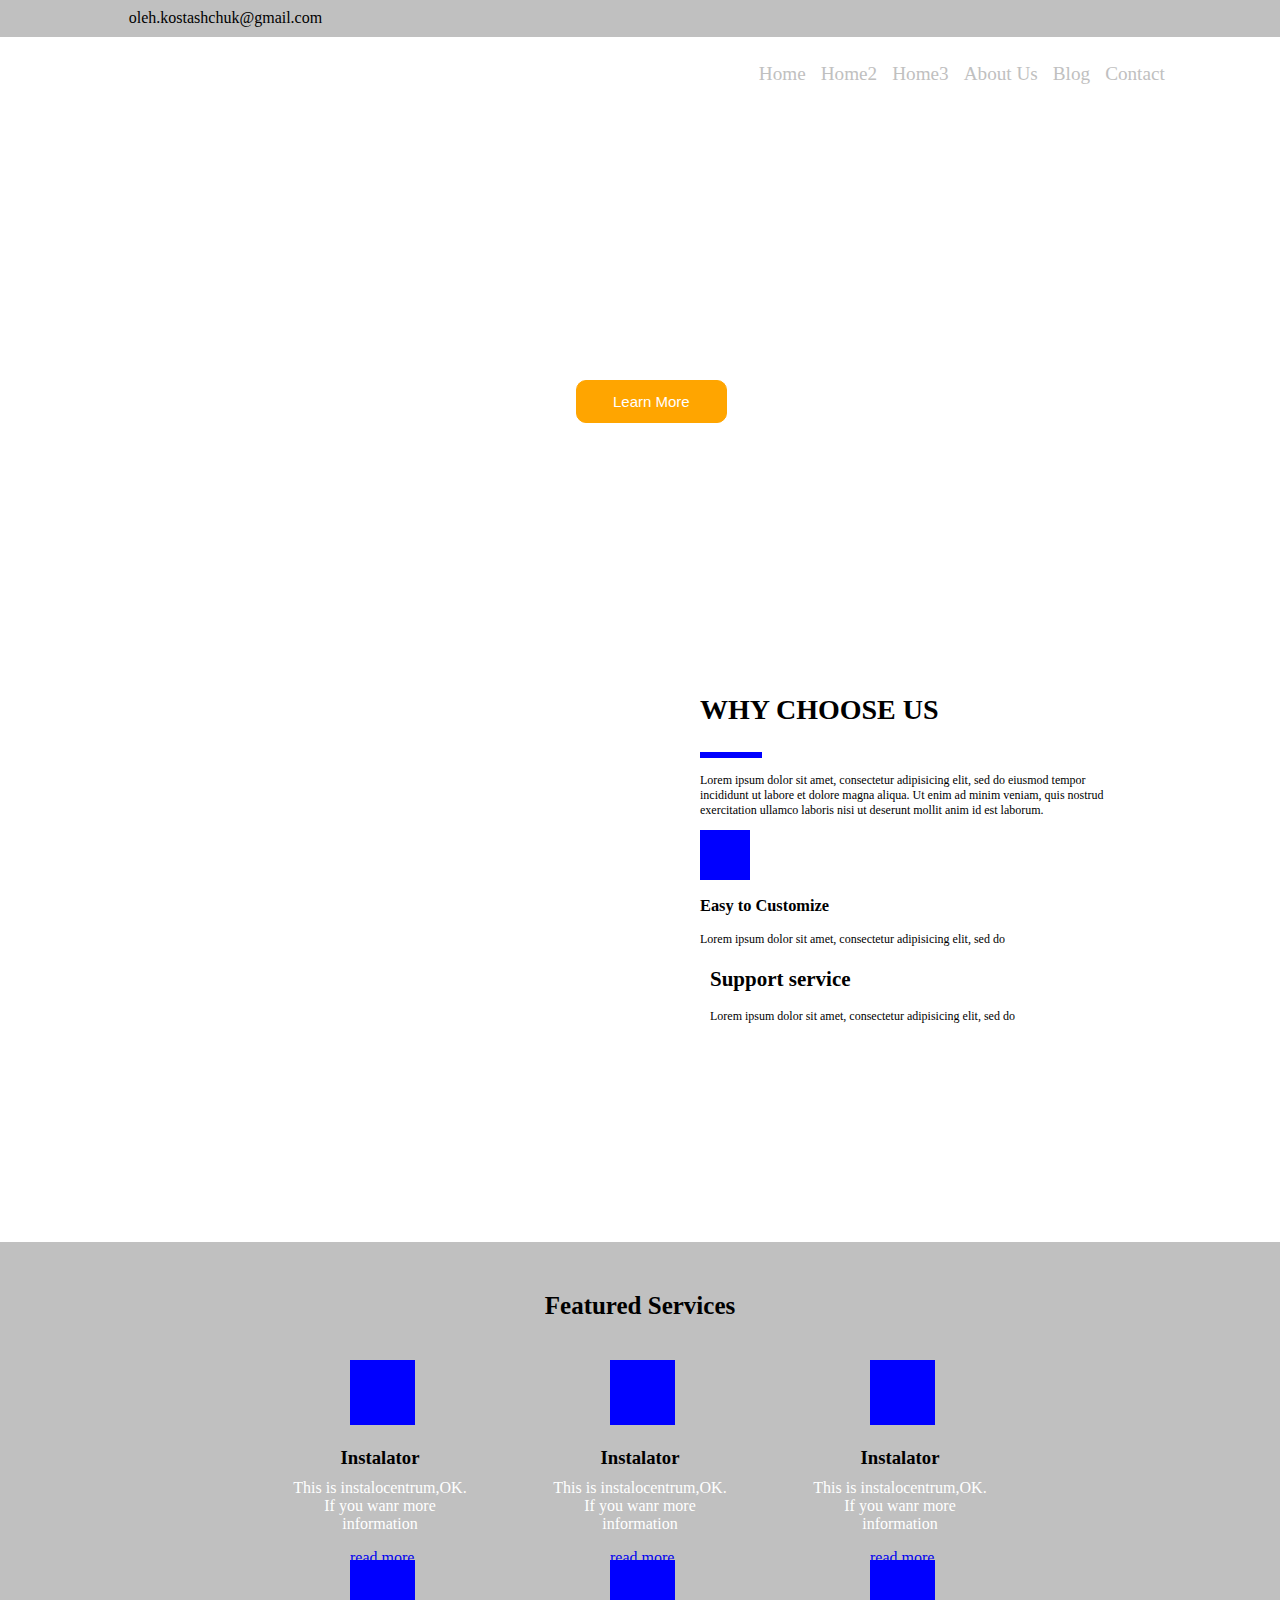
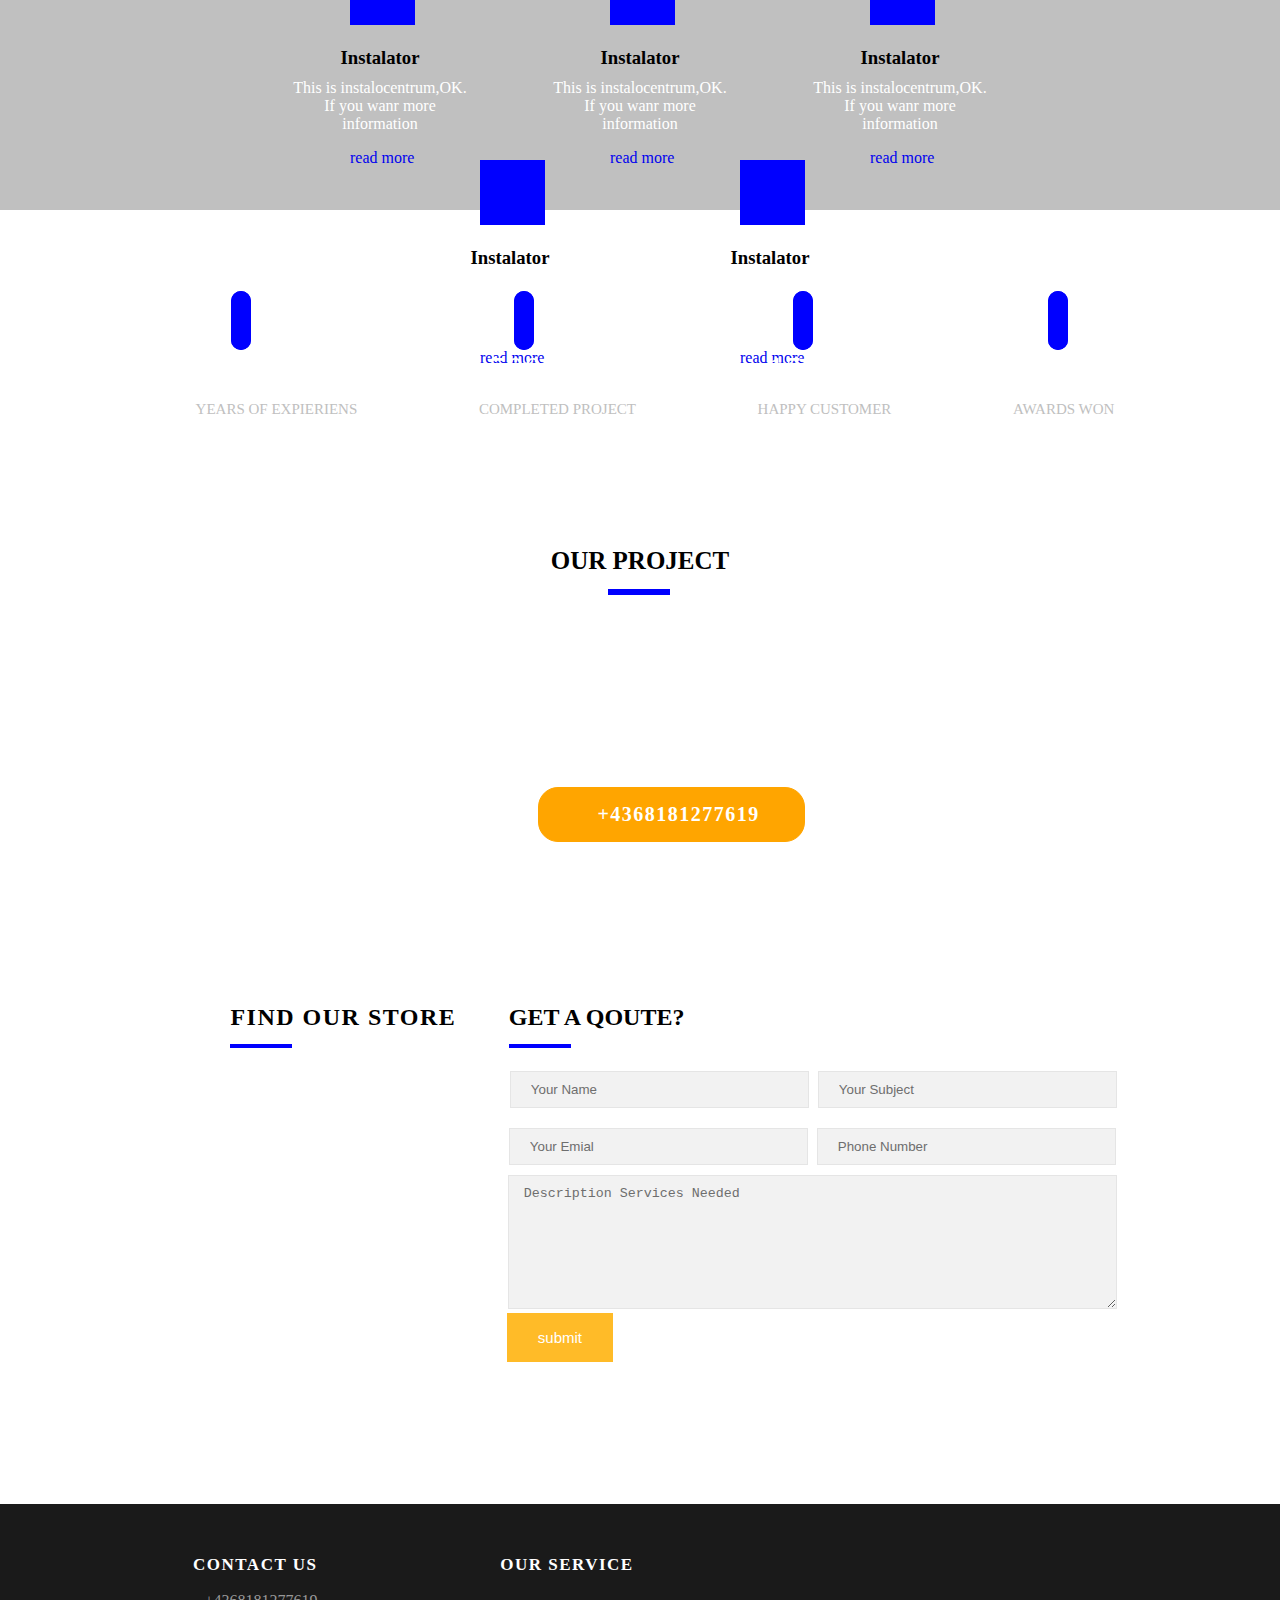
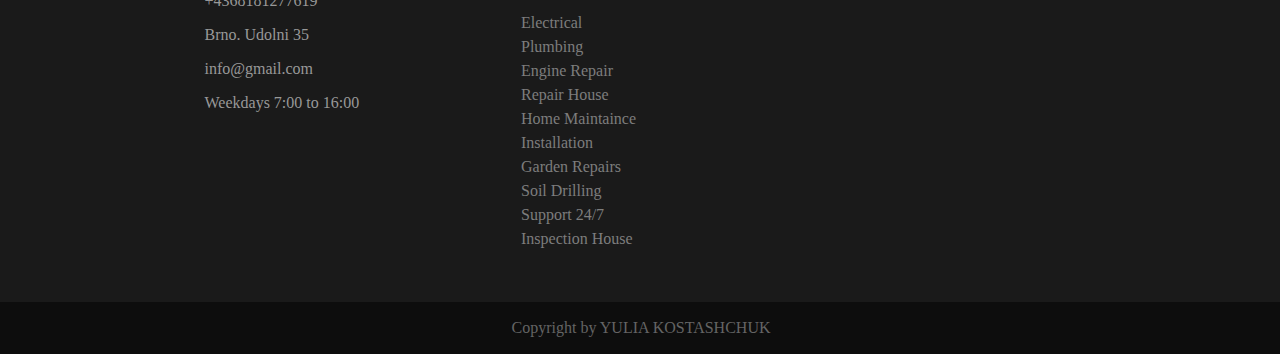
==== index.html @ aaff557b "start" ====
<!DOCTYPE html>
<html lang="en" dir="ltr">
  <head>
    <meta charset="utf-8">
    <title></title>
    <link rel="stylesheet" href="css/style.css">
  </head>
  <body>
    <nav class="menu">
        <div class="nav-top">
            <p>oleh.kostashchuk@gmail.com</p>
            <a href="#" class="fb"></a>
            <a href="#" class="insta"></a>
        </div>
        <div class="nav-down">
          <ul class="navigation">
              <li><a href="#" class="refer">Home</a>
              <li><a href="#" class="refer">Home2</a>
              <li><a href="#" class="refer">Home3</a>
              <li><a href="#" class="refer">About Us</a>
              <li><a href="#" class="refer">Blog</a>
              <li><a href="#" class="refer">Contact</a>
          </ul>
        </div>
    </nav>
    <div class="content">
        <div class="main_text">
            <h1>We Fix Everything!!!</h1>
            <pre>Lorem ipsum dolor sit amet, consectetur adipisicing elit,
sed do eiusmod tempor.
             </pre>
             <input type="button" class="learn_more" value="Learn More"/>
        </div>
    </div>
    <div class="choosing">
      <div class="content_2"></div>
      <div class="choose">
          <h1> WHY CHOOSE US</h1>
          <hr>
          <br>
          <p>Lorem ipsum dolor sit amet, consectetur adipisicing elit, sed do
            eiusmod tempor incididunt ut labore et dolore magna aliqua. Ut enim
            ad minim veniam, quis nostrud exercitation ullamco laboris nisi ut
            deserunt mollit anim id est laborum.</p>
            <div class="icons_choose">
              <div class="customize">
                <div class="icon_1"></div>
                  <h3>Easy to Customize</h3>

                <p>Lorem ipsum dolor sit amet, consectetur adipisicing elit, sed do
                </p>
              </div>
              <div class="support">

                <h2>Support service</h2>
                <p>Lorem ipsum dolor sit amet, consectetur adipisicing elit, sed do
                </p>
              </div>

            </div>

      </div>
    </div>
    <div class="featured_servis">
        <h1>Featured Services</h1>
        <div class="describe">
          <div class="insta">
            <div class="insta_photo"></div>
            <h3>Instalator</h3>
            <p>This is instalocentrum,OK. If you wanr more information</p>
            <a href="#">read more</a>
          </div>
          <div class="insta">
            <div class="valve_photo"></div>
            <h3>Instalator</h3>
            <p>This is instalocentrum,OK. If you wanr more information</p>
            <a href="#">read more</a>
          </div>
          <div class="insta">
            <div class="valve_photo"></div>
            <h3>Instalator</h3>
            <p>This is instalocentrum,OK. If you wanr more information</p>
            <a href="#">read more</a>
          </div>
          <div class="insta">
            <div class="shop_photo"></div>
            <h3>Instalator</h3>
            <p>This is instalocentrum,OK. If you wanr more information</p>
            <a href="#">read more</a>
          </div>
          <div class="insta">
            <div class="hammer_photo"></div>
            <h3>Instalator</h3>
            <p>This is instalocentrum,OK. If you wanr more information</p>
            <a href="#">read more</a>
          </div><div class="insta">
            <div class="pipe_2_photo"></div>
            <h3>Instalator</h3>
            <p>This is instalocentrum,OK. If you wanr more information</p>
            <a href="#">read more</a>
          </div>
          <div class="insta">
            <div class="pipe_photo"></div>
            <h3>Instalator</h3>
            <p>This is instalocentrum,OK. If you wanr more information</p>
            <a href="#">read more</a>
          </div>
          <div class="insta">
            <div class="wrench_photo"></div>
            <h3>Instalator</h3>
            <p>This is instalocentrum,OK. If you wanr more information</p>
            <a href="#">read more</a>
          </div>

        </div>
    </div>
    <div class="featured_servis_2">
      <p class="expieriens">12+</p>
      <p class="project">500+</p>
      <p class="customer">1500+</p>
      <p class="awards">20+</p>
    </div>
    <div class="our_project">
      <h1>OUR PROJECT</h1>
      <hr>
    </div>
    <div class="handyman">
      <p>Are you looking for a Handyman?</p>
      <a href="#">+4368181277619</a>

    </div>
    <div class="contact">
      <div class="store">
        <h2>FIND OUR STORE</h2>
        <hr>
      </div>
      <div class="qoute">
        <h2>GET A QOUTE?</h2>
        <hr>
        <form class="" action="index.html" method="post">
          <input type="text" name="name" value="Your Name">
          <input type="text" name="subject" value="Your Subject">
          <input type="text" name="email" value="Your Emial">
          <input type="text" name="number" value="Phone Number">
          <textarea name="name" rows="8" cols="72">Description Services Needed</textarea>
          <input type="button" name="button" value="submit">
        </form>
      </div>


    </div>
    <footer>
    <div class="footer">
      <div class="contact_us">
          <h3>CONTACT US</h3>
          <p class="contact_1">+4368181277619</p>
          <p class="contact_2">Brno. Udolni 35</p>
          <p class="contact_3">info@gmail.com</p>
          <p class="contact_4">Weekdays 7:00 to 16:00</p>
      </div>
      <div class="our_service">
          <h3>OUR SERVICE</h3>
          <div class="service_table">
              <ul>
                  <li><a href="#">Electrical</a></li>
                  <li><a href="#">Plumbing</a></li>
                  <li><a href="#">Engine Repair</a></li>
                  <li><a href="#">Repair House</a></li>
                  <li><a href="#">Home Maintaince</a></li>
                  <li><a href="#">Installation</a></li>
                  <li><a href="#">Garden Repairs</a></li>
                  <li><a href="#">Soil Drilling</a></li>
                  <li><a href="#">Support 24/7</a></li>
                  <li><a href="#">Inspection House</a></li>
              </ul>
          </div>
      </div>

    </div>
    <div class="copyright">
        <p>Copyright by YULIA KOSTASHCHUK</p>
    </div>
  </footer>
  </body>
</html>
---- css/style.css ----
body{
  margin:0;
  padding:0;
}
/* #шапка сайта  начало */
.nav {
    margin:0;
    padding:0;
    width:100%;
    height:10%;
}
.nav-top{
  height:35px;
  border: 1px solid silver;
  box-sizing: content-box;
  background: silver;
}
.nav-top p{
  margin-top:0;
  margin-left:10%;
  padding-top:7.5px;
}
.nav-top a{

}
.nav-down{

  min-height:60px;
  background:
   url("file:///Users/olehkostashchuk/Desktop/instalocentrum/image/Logo.png") no-repeat;
  background-position: left;
  padding-top:10px;
  margin-left:10%;
}
.nav-down ul{
  position: relative;
  padding-right: 10%;
  list-style: none;
  float:right;
}
.nav-down ul li{
  display:inline-block;
  margin-left: 15px;
}
.nav-down ul li a{
  display:block;
  text-decoration: none;
  color:silver;
  font-size:1.2em;
}
/* конец шапки */




.content{
  display: flex;
  flex-direction: column;
  align-content: center;
  width:auto;
  min-height:468px;
  background:url("file:///Users/olehkostashchuk/Desktop/instalocentrum/image/instalocentrum_1.png") 50% no-repeat;
}
.main_text h1{
  text-align: center;
  padding-top:120px;
  color:#ffffff;
  font-size:35px;
}
.main_text pre{
  text-align: center;
  color:#ffffff;
  font-size:15px;
}
.main_text .learn_more{
  margin-left: 45%;
  background-color: orange;
  border-color: orange;
  padding:12px 36px;
  color:#ffffff;
  border-radius: 10px;
}
.choosing{
  display:flex;

  margin:0;
  padding:0;
  width:auto;
  height:650px;
}

.content_2{
  justify-content: flex-start;
  width: 450px;
  height: 450px;
  background:
   url("file:///Users/olehkostashchuk/Desktop/instalocentrum/image/Boder.png")
   no-repeat;
   margin-left: 200px;
   margin-top: 75px;

}
.choose {
  justify-content: flex-end;
  margin-left: 50px;
  margin-top: 100px;
  font-size:14px;
}
.choose hr{
  background-color:blue;
  border: 1px solid blue;
  color:blue;
  width:60px;
  height:4px;
  float:left;
}
.choose p{
  width:430px;
  font-size:12px;
  word-wrap: break-word;
}
.icons_choose{
  display:flex;
  flex-flow:column wrap;
  margin:0;
  padding:0;
  width:560px;
}
.customize{
  align-content:flex-end;
  width:250px;
  height: 120px;
  word-wrap: normal;
}
.icon_1{
  width:50px;
  background-image:url("file:///Users/olehkostashchuk/Desktop/instalocentrum/image/gears2.png");
  background-color: blue;
  background-repeat: no-repeat;
  background-position: 50% 50%;
  min-height: 50px;
}
.customize h3{

}

.support{
  justify-content: flex-end;
  width:150px;
  height: 80px;
  padding-left: 10px;
}

/* .......no end i cooming soon..... */


.featured_servis{
  height:568px;
  width:auto;
  margin:0;
  padding:0;
  background-color:silver;
}
.featured_servis h1{
  font-size: 25px;
  text-align: center;
  padding-top: 50px;
}
.featured_servis .describe{
  display:flex;
  flex-wrap:wrap;
  justify-content: center;
  width:auto;
  height:450px;
  margin:40px 12%;
}
/* старт иконо и опису */
.insta{
  width: 180px;
  height:200px;
  margin:0px 40px;

}
.insta_photo{
  align-self: center;
  width:65px;
  background: blue url("file:///Users/olehkostashchuk/Desktop/instalocentrum/image/tap.png") no-repeat 50% 50%;
  min-height:65px;
  margin-left: 60px;
}
.insta h3{
  text-align: center;
  margin-bottom: -10px;
  line-height: 1.6em;
}
.insta p{
  text-align: center;
  color:white;
}
.insta a{
  text-decoration: none;
  padding-left: 60px;
}
/* кінець іконки і опису  */
.valve_photo{
  align-self:center;
  width:65px;
  background: blue url("file:///Users/olehkostashchuk/Desktop/instalocentrum/image/valve.png") no-repeat 50% 50%;
  min-height:65px;
  margin-left: 60px;
}
.valve_photo{
  align-self:center;
  width:65px;
  background: blue url("file:///Users/olehkostashchuk/Desktop/instalocentrum/image/valve.png") no-repeat 50% 50%;
  min-height:65px;
  margin-left: 60px;
}
.shop_photo{
  align-self:center;
  width:65px;
  background: blue url("file:///Users/olehkostashchuk/Desktop/instalocentrum/image/shop.png") no-repeat 50% 50%;
  min-height:65px;
  margin-left: 60px;
}
.hammer_photo{
  align-self:center;
  width:65px;
  background: blue url("file:///Users/olehkostashchuk/Desktop/instalocentrum/image/hammer.png") no-repeat 50% 50%;
  min-height:65px;
  margin-left: 60px;
}
.pipe_2_photo{
  align-self:center;
  width:65px;
  background: blue url("file:///Users/olehkostashchuk/Desktop/instalocentrum/image/pipe-2.png") no-repeat 50% 50%;
  min-height:65px;
  margin-left: 60px;
}
.pipe_photo{
  align-self:center;
  width:65px;
  background: blue url("file:///Users/olehkostashchuk/Desktop/instalocentrum/image/pipe.png") no-repeat 50% 50%;
  min-height:65px;
  margin-left: 60px;
}
.wrench_photo{
  align-self:center;
  width:65px;
  background: blue url("file:///Users/olehkostashchuk/Desktop/instalocentrum/image/wrench.png") no-repeat 50% 50%;
  min-height:65px;
  margin-left: 60px;
}
/* start  */
.featured_servis_2{
  display:flex;
  flex-flow: row;
  align-items: center;
  flex-wrap: nowrap;
  margin:0;
  padding-left:5%;
  height: 300px;
  width: auto;
  z-index: 1;
  background-image: url("file:///Users/olehkostashchuk/Desktop/instalocentrum/image/holder.png");
}
.featured_servis_2 p{
  position:relative;
  top:20px;
  margin-left: 10%;
  color:#ffffff;
  font-size:35px;
}
.expieriens::after{
  content: "YEARS OF EXPIERIENS ";
  display: block;
  position:relative;
  color:silver;
  font-size:15px;
  position:relative;
  top:10px;
  left:10px;

}
.expieriens::before{
  content:url("file:///Users/olehkostashchuk/Desktop/instalocentrum/image/crown.png");
  position: relative;
  min-height:25px;
  width:35px;
  top:-50px;
  left:45px;
  border:1px solid blue;
  background-color: blue;
  border-radius: 70px;
  border-width: 10px;


}
.project::after{
  content: "COMPLETED PROJECT";
  display: block;
  position:relative;
  color:silver;
  font-size:15px;
  position:relative;
  top:10px;
  left:10px;

}
.project::before{
  content:url("file:///Users/olehkostashchuk/Desktop/instalocentrum/image/startup.png");
  position: relative;
  min-height:25px;
  width:35px;
  top:-50px;
  left:45px;
  border:1px solid blue;
  background-color: blue;
  border-radius: 70px;
  border-width: 10px;
}
.customer::after{
    content: "HAPPY CUSTOMER";
    display: block;
    position:relative;
    color:silver;
    font-size:15px;
    position:relative;
    top:10px;
    left:10px;

  }
.customer::before{
    content:url("file:///Users/olehkostashchuk/Desktop/instalocentrum/image/lovers-heart.png");
    position: relative;
    min-height:25px;
    width:35px;
    top:-50px;
    left:45px;
    border:1px solid blue;
    background-color: blue;
    border-radius: 70px;
    border-width: 10px;


  }
.awards::after{
      content: "AWARDS WON";
      display: block;
      position:relative;
      color:silver;
      font-size:15px;
      position:relative;
      top:10px;
      left:10px;

    }
.awards::before{
      content:url("file:///Users/olehkostashchuk/Desktop/instalocentrum/image/quality.png");
      position: relative;
      min-height:25px;
      width:35px;
      top:-50px;
      left:45px;
      border:1px solid blue;
      background-color: blue;
      border-radius: 70px;
      border-width: 10px;


    }
}
/* our project start */
.our_project{
  display: flex;
  margin: 0;
  padding:0;
  height: 900px;
  width: auto;
}
.our_project h1{
  text-align: center;
  padding:20px;
  font-size:25px;
}
.our_project hr{
  background-color:blue;
  border: 1px solid blue;
  color:blue;
  width:60px;
  height:4px;
  float:left;
  position: relative;
  left:47.5%;
  top:-30px;

}

/* handyman start */
.handyman{
  display: flex;
  flex-flow: column;
  height: 300px;
  width:100%;
  margin:0px;
  padding:0;
  background: url("file:///Users/olehkostashchuk/Desktop/instalocentrum/image/instalocentrum_5_1.png") 72%;
}
.handyman p{
  display:block;
  position: relative;
  text-align: center;
  font-size: 30px;
  color:#ffffff;
  top:20%;
  font-weight: bold;
}
.handyman a{
  width:250px;
  padding:15px 0px;
  padding-left: 15px;
  background-color: orange;
  border:1px solid orange;
  border-radius: 20px;
  text-align: center;
  position: relative;
  top:20%;
  left:42%;
  letter-spacing: 1.5px;
  font-size: 20px;
  text-decoration: none;
  font-weight:bold;
  color:#ffffff;
  background:orange url("file:///Users/olehkostashchuk/Desktop/instalocentrum/image/comment.png") 7% no-repeat;
}

/* contact start */

.contact {
  display:flex;
  flex-direction: row wrap;
  height: 520px;
  margin-left:18%;
  margin-top: 4%;
}
.store{
}
.store h2{
  letter-spacing: 1.5px;
}
.store hr,
.qoute hr{
  background-color:blue;
  border: 1px solid blue;
  color:blue;
  width:60px;
  height:2px;
  float:left;
  position:relative;
  top:-15px;
}
.qoute{
  margin-left: 5%;
  width:650px;
}
.quote h2{
  letter-spacing: 1.5px;
}
/* start form */
form {
  display: block;
  height: 350px;
  margin-top:30px;
}
input[type="text"]{
  border:1px solid #E5E5E5;
  background-color:#F2F2F2;
  color:#6E6E6E;
  padding: 10px 100px 10px 20px;
  margin: 10px 5px 10px 0px;
}
input[type="text"]:first-child{
  margin-left: -61px;
}
textarea{
  border:1px solid #E5E5E5;
  background-color:#F2F2F2;
  color:#6E6E6E;
  padding-top:10px;
  padding-left:15px;
  padding-right: 1px;
  margin-left: -1px;
}
input[type="button"]{
  padding: 15px 30px;
  font-size:15px;
  background-color: #FFBB28;
  border:1px solid #FFBB28;
  color:#ffffff;
  margin-left: -2px;
}
footer{
  display:flex;
  flex-direction: column;
  margin:0;
  padding:0;
  height:450px;
}
.footer{
  display:flex;
  flex-direction: row;
  height:400px;
  width:100%;
  border:1px solid #1A1A1A;
  background-color:#1A1A1A;
}
.contact_us{
  width:30%;
}
.contact_us h3{
  color:#ffffff;
  margin-left: 50%;
  margin-top: 50px;
  font-size: 17px;
  letter-spacing: 1.5px;
}
.contact_us p{
  color:#989898;
  margin-left: 53%;
  margin-top: 10px;
}
.contact_1::before{
  content:url("file:///Users/olehkostashchuk/Desktop/instalocentrum/image/comment.png");
  position:relative;
  top:6px;
  right:5px;
}
.contact_2::before{
  content:url("file:///Users/olehkostashchuk/Desktop/instalocentrum/image/comment.png");
  position:relative;
  top:6px;
  right:5px;
}
.contact_3::before{
  content:url("file:///Users/olehkostashchuk/Desktop/instalocentrum/image/comment.png");
  position:relative;
  top:6px;
  right:5px;
}
.contact_4::before{
  content:url("file:///Users/olehkostashchuk/Desktop/instalocentrum/image/comment.png");
  position:relative;
  top:6px;
  right:5px;
}
.our_service{
  width:50%;
}
.our_service h3{
  align-items: flex-start;
  color:#ffffff;
  margin-left: 18%;
  margin-top: 50px;
  font-size: 17px;
  letter-spacing: 1.5px;
}
.service_table{
  display:flex;
  flex-flow: column wrap;
  margin-left: 15%;
}
.service_table li,
.service_table a{
  text-decoration:none;
  list-style:none;
  padding-top:6px;
  color:#7D7D7D;
  padding-right:15px;
}
.service_table li{
  list-style-image:url("file:///Users/olehkostashchuk/Desktop/instalocentrum/image/comment.png");
}




.copyright{
  height: 50px;
  width:100%;
  border:1px solid #0D0D0D;
  background-color:#0D0D0D;
}
.copyright p{
  color:#646464;
  text-align: center;
}





/* ///////engine.html ///// start //////
/////// //////////// //////////// /////
/////// //////////// //////////// /////
/////// //////////// //////////// ///// */


/* ////start navigation//// */
.engine_repair{
  display:flex;
  justify-content: center;
  flex-direction:column;
  width:100%;
  height:250px;
  background:url("file:///Users/olehkostashchuk/Desktop/instalocentrum/image/Heading_Pages.png") no-repeat 50% 50%;
  margin-top:5px;
}
.engine_repair h1{
  text-align: center;
  margin-top:-20px;
  color:#FFBB00;
}
.engine_repair p{
  text-align:center;
  margin-top:-10px;
  color:#B0B8CE;
}
/* ///////end navigation///// */


/* //////start content box //////  */
.engine_box{
  margin:0;
  padding:0;
  width:100%;
}
.engine_menu{
  display:flex;
  flex-flow: column;
}
.engine_menu ul{
  display:block;
  margin-left:17%;
}
.engine_menu li,
.engine_menu a{
  text-decoration: none;
  list-style: none;
  color:#6C6B6C;
}
.engine_menu li{
  border:1px solid #E7E7E7;
  height:30px;
  width:200px;
  text-align: center;
  padding-top: 12.5px;
  margin-bottom: 10px;
}
.engine_menu li:hover{
  background-color: #023E99;
  transition-duration: 1s;
}
.engine_menu a:hover{color:#ffffff}

.engine_contact{
  display:block;
  margin-left:20%;
  margin-top: -20px;
}
.engine_contact .your_add{
  border:1px solid #1F53A0;
  background-color: #1F53A0;
  color:#ffffff;
  font-size: 20px;
  font-weight: bold;
  text-align: center;
  position: relative;
  padding-top:20px;
  height:180px;
  width: 195px;
}
.engine_contact h3{color:#323232}
.engine_contact p{
  color:#666666;
}
.engine_contact p:nth-child(2)::before{
  content:"123";
}
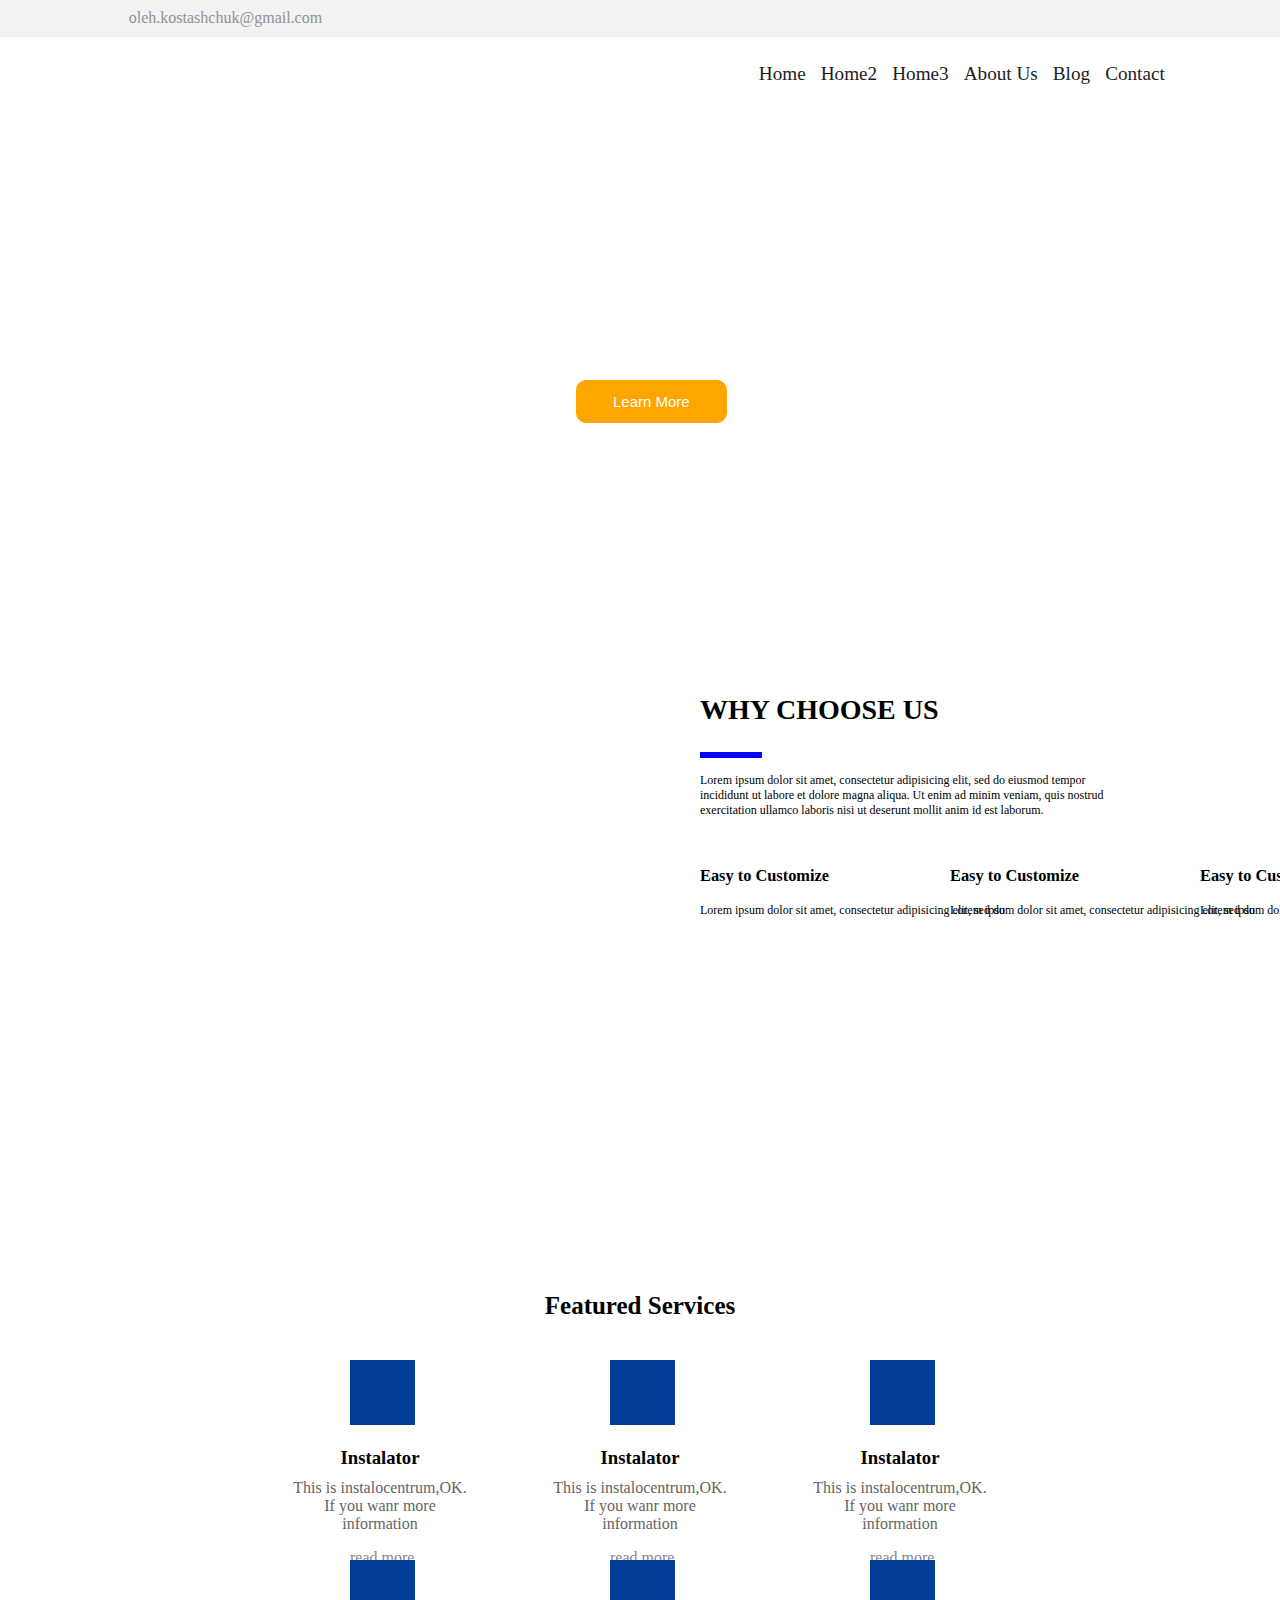
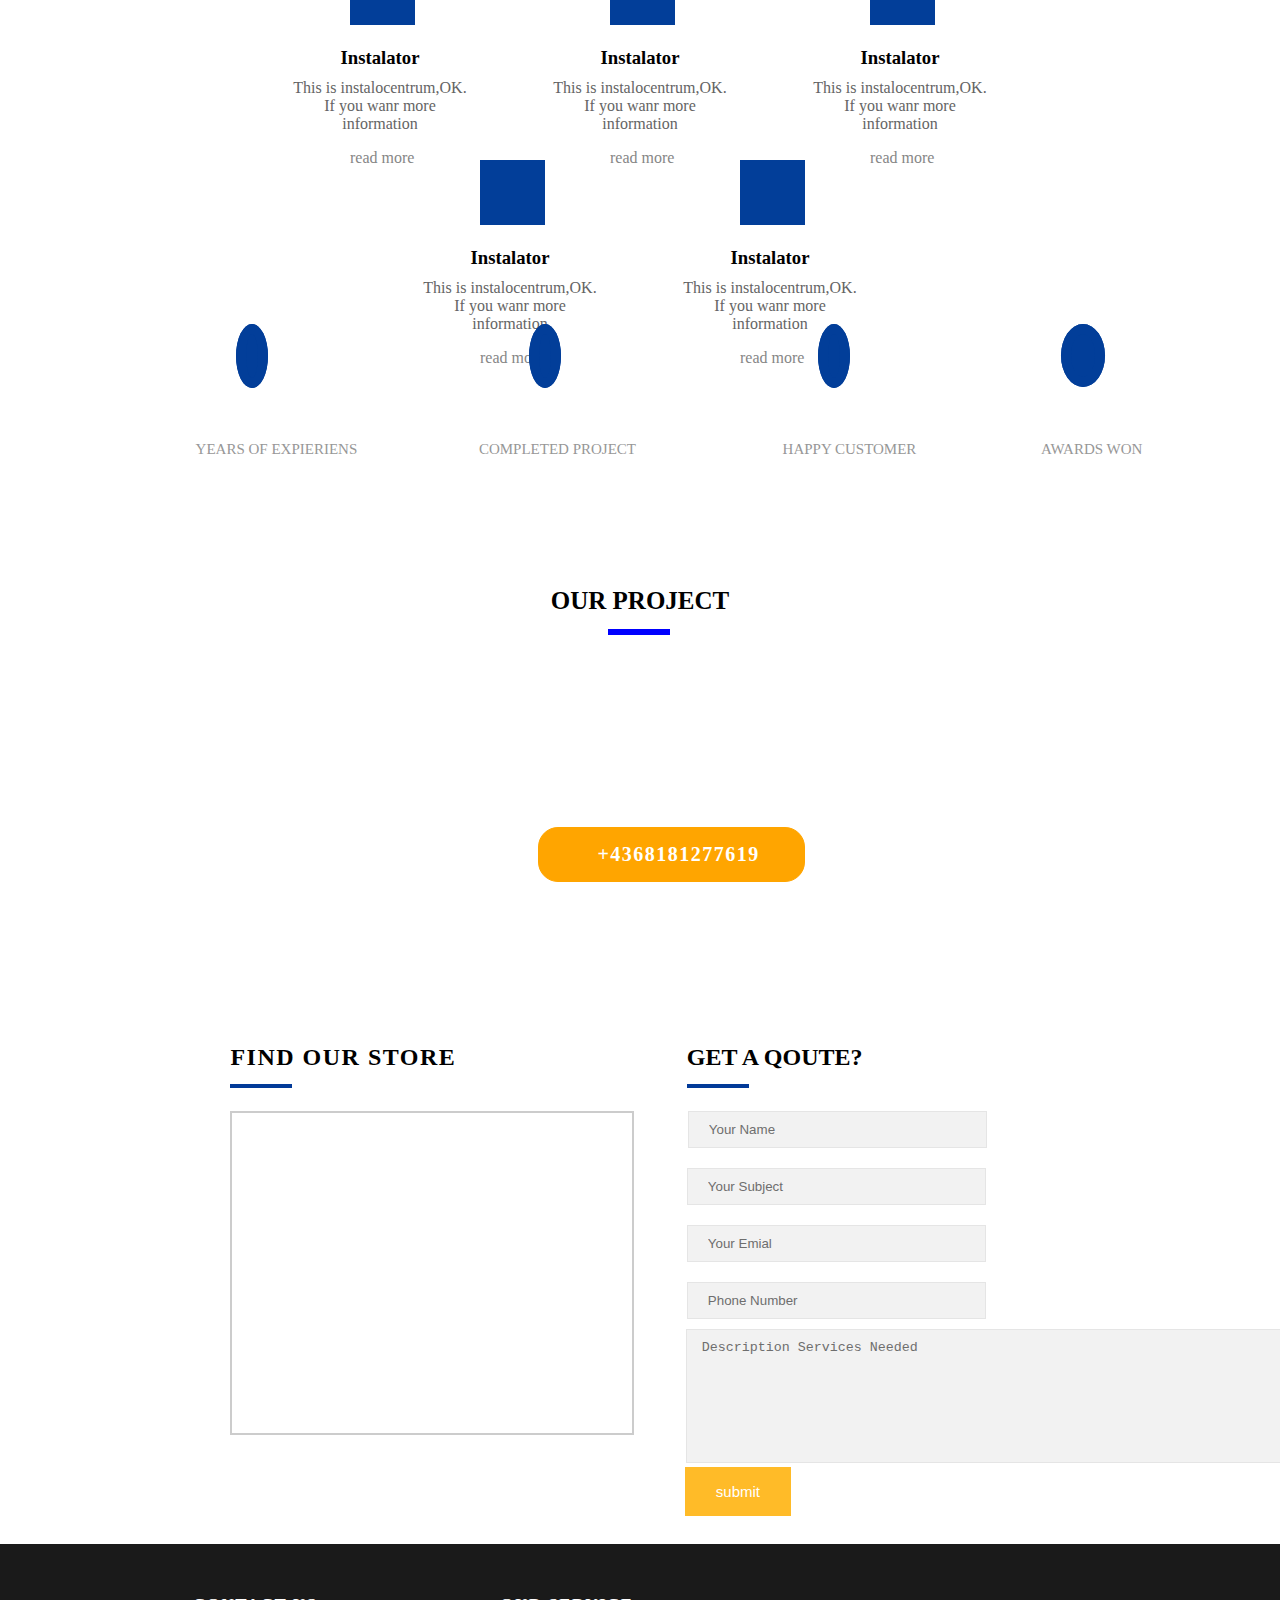
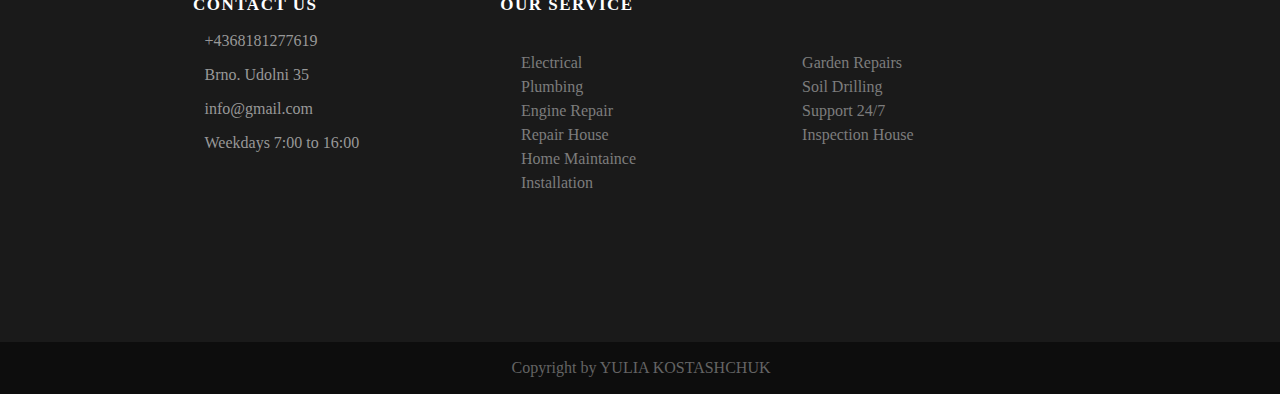
==== commit 9180a5b3: "deceid a few problems with colors" ====
--- a/index.html
+++ b/index.html
@@ -44,18 +44,33 @@
             deserunt mollit anim id est laborum.</p>
             <div class="icons_choose">
               <div class="customize">
+                  <h3>Easy to Customize</h3>
+
+                <p>Lorem ipsum dolor sit amet, consectetur adipisicing elit, sed do
+                </p>
+              </div>
+              <div class="customize">
                 <div class="icon_1"></div>
                   <h3>Easy to Customize</h3>
 
                 <p>Lorem ipsum dolor sit amet, consectetur adipisicing elit, sed do
                 </p>
               </div>
-              <div class="support">
-
-                <h2>Support service</h2>
-                <p>Lorem ipsum dolor sit amet, consectetur adipisicing elit, sed do
-                </p>
-              </div>
+              <div class="customize">
+                <div class="icon_1"></div>
+                  <h3>Easy to Customize</h3>
+
+                <p>Lorem ipsum dolor sit amet, consectetur adipisicing elit, sed do
+                </p>
+              </div>
+              <div class="customize">
+                <div class="icon_1"></div>
+                  <h3>Easy to Customize</h3>
+
+                <p>Lorem ipsum dolor sit amet, consectetur adipisicing elit, sed do
+                </p>
+              </div>
+
 
             </div>
 
@@ -133,6 +148,7 @@
       <div class="store">
         <h2>FIND OUR STORE</h2>
         <hr>
+        <iframe src="https://www.google.com/maps/embed?pb=!1m18!1m12!1m3!1d2607.1480749626353!2d16.59637781568341!3d49.197750484705644!2m3!1f0!2f0!3f0!3m2!1i1024!2i768!4f13.1!3m3!1m2!1s0x4712944588548f95%3A0xacb6a368bb92ac2a!2zw5pkb2xuw60gNTk2LzM1LCA2MDIgMDAgQnJuby1zdMWZZWQtQnJuby1txJtzdG8!5e0!3m2!1sru!2scz!4v1549915446772" width="400" height="320" frameborder="0" style="border:2px solid #CCCCCC" allowfullscreen></iframe>
       </div>
       <div class="qoute">
         <h2>GET A QOUTE?</h2>
@@ -160,7 +176,7 @@
       </div>
       <div class="our_service">
           <h3>OUR SERVICE</h3>
-          <div class="service_table">
+          <div class="service_table first">
               <ul>
                   <li><a href="#">Electrical</a></li>
                   <li><a href="#">Plumbing</a></li>
@@ -168,6 +184,10 @@
                   <li><a href="#">Repair House</a></li>
                   <li><a href="#">Home Maintaince</a></li>
                   <li><a href="#">Installation</a></li>
+              </ul>
+          </div>
+          <div class="service_table second">
+              <ul>
                   <li><a href="#">Garden Repairs</a></li>
                   <li><a href="#">Soil Drilling</a></li>
                   <li><a href="#">Support 24/7</a></li>
--- a/css/style.css
+++ b/css/style.css
@@ -11,14 +11,15 @@
 }
 .nav-top{
   height:35px;
-  border: 1px solid silver;
+  border: 1px solid #F2F2F2;
   box-sizing: content-box;
-  background: silver;
+  background: #F2F2F2;
 }
 .nav-top p{
   margin-top:0;
   margin-left:10%;
   padding-top:7.5px;
+  color:#939393;
 }
 .nav-top a{
 
@@ -45,7 +46,7 @@
 .nav-down ul li a{
   display:block;
   text-decoration: none;
-  color:silver;
+  color:#1C1C1C;
   font-size:1.2em;
 }
 /* конец шапки */
@@ -121,24 +122,24 @@
 }
 .icons_choose{
   display:flex;
-  flex-flow:column wrap;
+  flex-direction:column wrap;
   margin:0;
   padding:0;
-  width:560px;
+  width:260px;
 }
 .customize{
   align-content:flex-end;
   width:250px;
-  height: 120px;
+  height: 100px;
   word-wrap: normal;
 }
-.icon_1{
+.customize::before{
   width:50px;
   background-image:url("file:///Users/olehkostashchuk/Desktop/instalocentrum/image/gears2.png");
-  background-color: blue;
+  background-color: #1C3E9B;
   background-repeat: no-repeat;
   background-position: 50% 50%;
-  min-height: 50px;
+  min-height: 100px;
 }
 .customize h3{
 
@@ -150,6 +151,7 @@
   height: 80px;
   padding-left: 10px;
 }
+.
 
 /* .......no end i cooming soon..... */
 
@@ -159,12 +161,13 @@
   width:auto;
   margin:0;
   padding:0;
-  background-color:silver;
+  background-color:#F2F2F2;
 }
 .featured_servis h1{
   font-size: 25px;
   text-align: center;
   padding-top: 50px;
+  color:#00000;
 }
 .featured_servis .describe{
   display:flex;
@@ -184,7 +187,7 @@
 .insta_photo{
   align-self: center;
   width:65px;
-  background: blue url("file:///Users/olehkostashchuk/Desktop/instalocentrum/image/tap.png") no-repeat 50% 50%;
+  background: #023E99 url("file:///Users/olehkostashchuk/Desktop/instalocentrum/image/tap.png") no-repeat 50% 50%;
   min-height:65px;
   margin-left: 60px;
 }
@@ -195,59 +198,60 @@
 }
 .insta p{
   text-align: center;
-  color:white;
+  color:#646464;
 }
 .insta a{
   text-decoration: none;
   padding-left: 60px;
+  color:#868686;
 }
 /* кінець іконки і опису  */
 .valve_photo{
   align-self:center;
   width:65px;
-  background: blue url("file:///Users/olehkostashchuk/Desktop/instalocentrum/image/valve.png") no-repeat 50% 50%;
+  background: #023E99 url("file:///Users/olehkostashchuk/Desktop/instalocentrum/image/valve.png") no-repeat 50% 50%;
   min-height:65px;
   margin-left: 60px;
 }
 .valve_photo{
   align-self:center;
   width:65px;
-  background: blue url("file:///Users/olehkostashchuk/Desktop/instalocentrum/image/valve.png") no-repeat 50% 50%;
+  background: #023E99 url("file:///Users/olehkostashchuk/Desktop/instalocentrum/image/valve.png") no-repeat 50% 50%;
   min-height:65px;
   margin-left: 60px;
 }
 .shop_photo{
   align-self:center;
   width:65px;
-  background: blue url("file:///Users/olehkostashchuk/Desktop/instalocentrum/image/shop.png") no-repeat 50% 50%;
+  background: #023E99 url("file:///Users/olehkostashchuk/Desktop/instalocentrum/image/shop.png") no-repeat 50% 50%;
   min-height:65px;
   margin-left: 60px;
 }
 .hammer_photo{
   align-self:center;
   width:65px;
-  background: blue url("file:///Users/olehkostashchuk/Desktop/instalocentrum/image/hammer.png") no-repeat 50% 50%;
+  background: #023E99 url("file:///Users/olehkostashchuk/Desktop/instalocentrum/image/hammer.png") no-repeat 50% 50%;
   min-height:65px;
   margin-left: 60px;
 }
 .pipe_2_photo{
   align-self:center;
   width:65px;
-  background: blue url("file:///Users/olehkostashchuk/Desktop/instalocentrum/image/pipe-2.png") no-repeat 50% 50%;
+  background: #023E99 url("file:///Users/olehkostashchuk/Desktop/instalocentrum/image/pipe-2.png") no-repeat 50% 50%;
   min-height:65px;
   margin-left: 60px;
 }
 .pipe_photo{
   align-self:center;
   width:65px;
-  background: blue url("file:///Users/olehkostashchuk/Desktop/instalocentrum/image/pipe.png") no-repeat 50% 50%;
+  background: #023E99 url("file:///Users/olehkostashchuk/Desktop/instalocentrum/image/pipe.png") no-repeat 50% 50%;
   min-height:65px;
   margin-left: 60px;
 }
 .wrench_photo{
   align-self:center;
   width:65px;
-  background: blue url("file:///Users/olehkostashchuk/Desktop/instalocentrum/image/wrench.png") no-repeat 50% 50%;
+  background: #023E99 url("file:///Users/olehkostashchuk/Desktop/instalocentrum/image/wrench.png") no-repeat 50% 50%;
   min-height:65px;
   margin-left: 60px;
 }
@@ -275,7 +279,7 @@
   content: "YEARS OF EXPIERIENS ";
   display: block;
   position:relative;
-  color:silver;
+  color:#979797;
   font-size:15px;
   position:relative;
   top:10px;
@@ -284,14 +288,16 @@
 }
 .expieriens::before{
   content:url("file:///Users/olehkostashchuk/Desktop/instalocentrum/image/crown.png");
+
   position: relative;
   min-height:25px;
   width:35px;
-  top:-50px;
-  left:45px;
-  border:1px solid blue;
-  background-color: blue;
-  border-radius: 70px;
+  top:-55px;
+  left:50px;
+  border:1px solid #023E99;
+  background-color: #023E99;
+  padding:2.5px 6px;
+  border-radius: 50%;
   border-width: 10px;
 
 
@@ -300,7 +306,7 @@
   content: "COMPLETED PROJECT";
   display: block;
   position:relative;
-  color:silver;
+  color:#979797;
   font-size:15px;
   position:relative;
   top:10px;
@@ -312,22 +318,23 @@
   position: relative;
   min-height:25px;
   width:35px;
-  top:-50px;
-  left:45px;
-  border:1px solid blue;
-  background-color: blue;
-  border-radius: 70px;
+  top:-55px;
+  left:60px;
+  border:1px solid #023E99;
+  background-color: #023E99;
+  padding:2.5px 6px;
+  border-radius: 50%;
   border-width: 10px;
 }
 .customer::after{
     content: "HAPPY CUSTOMER";
     display: block;
     position:relative;
-    color:silver;
+    color:#979797;
     font-size:15px;
     position:relative;
     top:10px;
-    left:10px;
+    left:35px;
 
   }
 .customer::before{
@@ -335,11 +342,12 @@
     position: relative;
     min-height:25px;
     width:35px;
-    top:-50px;
-    left:45px;
-    border:1px solid blue;
-    background-color: blue;
-    border-radius: 70px;
+    top:-55px;
+    left:70px;
+    border:1px solid #023E99;
+    background-color: #023E99;
+    padding:2.5px 6px;
+    border-radius: 50%;
     border-width: 10px;
 
 
@@ -348,11 +356,11 @@
       content: "AWARDS WON";
       display: block;
       position:relative;
-      color:silver;
+      color:#979797;
       font-size:15px;
       position:relative;
       top:10px;
-      left:10px;
+      left:38px;
 
     }
 .awards::before{
@@ -360,11 +368,12 @@
       position: relative;
       min-height:25px;
       width:35px;
-      top:-50px;
-      left:45px;
-      border:1px solid blue;
-      background-color: blue;
-      border-radius: 70px;
+      top:-55px;
+      left:58px;
+      border:1px solid #023E99;
+      background-color: #023E99;
+      padding:2px 12px;
+      border-radius: 50%;
       border-width: 10px;
 
 
@@ -431,7 +440,7 @@
   text-decoration: none;
   font-weight:bold;
   color:#ffffff;
-  background:orange url("file:///Users/olehkostashchuk/Desktop/instalocentrum/image/comment.png") 7% no-repeat;
+  background:orange url("file:///Users/olehkostashchuk/Desktop/instalocentrum/image/vintage-cellphone.png") 7% no-repeat;
 }
 
 /* contact start */
@@ -450,8 +459,8 @@
 }
 .store hr,
 .qoute hr{
-  background-color:blue;
-  border: 1px solid blue;
+  background-color:#023A98;
+  border: 1px solid #023A98;
   color:blue;
   width:60px;
   height:2px;
@@ -528,29 +537,30 @@
   color:#989898;
   margin-left: 53%;
   margin-top: 10px;
+  
 }
 .contact_1::before{
-  content:url("file:///Users/olehkostashchuk/Desktop/instalocentrum/image/comment.png");
-  position:relative;
-  top:6px;
+  content:url("file:///Users/olehkostashchuk/Desktop/instalocentrum/image/phone.png");
+  position:relative;
+  top:16px;
   right:5px;
 }
 .contact_2::before{
-  content:url("file:///Users/olehkostashchuk/Desktop/instalocentrum/image/comment.png");
-  position:relative;
-  top:6px;
+  content:url("file:///Users/olehkostashchuk/Desktop/instalocentrum/image/location.png");
+  position:relative;
+  top:16px;
   right:5px;
 }
 .contact_3::before{
-  content:url("file:///Users/olehkostashchuk/Desktop/instalocentrum/image/comment.png");
-  position:relative;
-  top:6px;
+  content:url("file:///Users/olehkostashchuk/Desktop/instalocentrum/image/mail.png");
+  position:relative;
+  top:16px;
   right:5px;
 }
 .contact_4::before{
-  content:url("file:///Users/olehkostashchuk/Desktop/instalocentrum/image/comment.png");
-  position:relative;
-  top:6px;
+  content:url("file:///Users/olehkostashchuk/Desktop/instalocentrum/image/timer.png");
+  position:relative;
+  top:16px;
   right:5px;
 }
 .our_service{
@@ -566,8 +576,9 @@
 }
 .service_table{
   display:flex;
-  flex-flow: column wrap;
+  flex-direction: row;
   margin-left: 15%;
+  float:left;
 }
 .service_table li,
 .service_table a{
@@ -578,7 +589,7 @@
   padding-right:15px;
 }
 .service_table li{
-  list-style-image:url("file:///Users/olehkostashchuk/Desktop/instalocentrum/image/comment.png");
+  list-style-image:url("file:///Users/olehkostashchuk/Desktop/instalocentrum/image/1.png");
 }
 
 
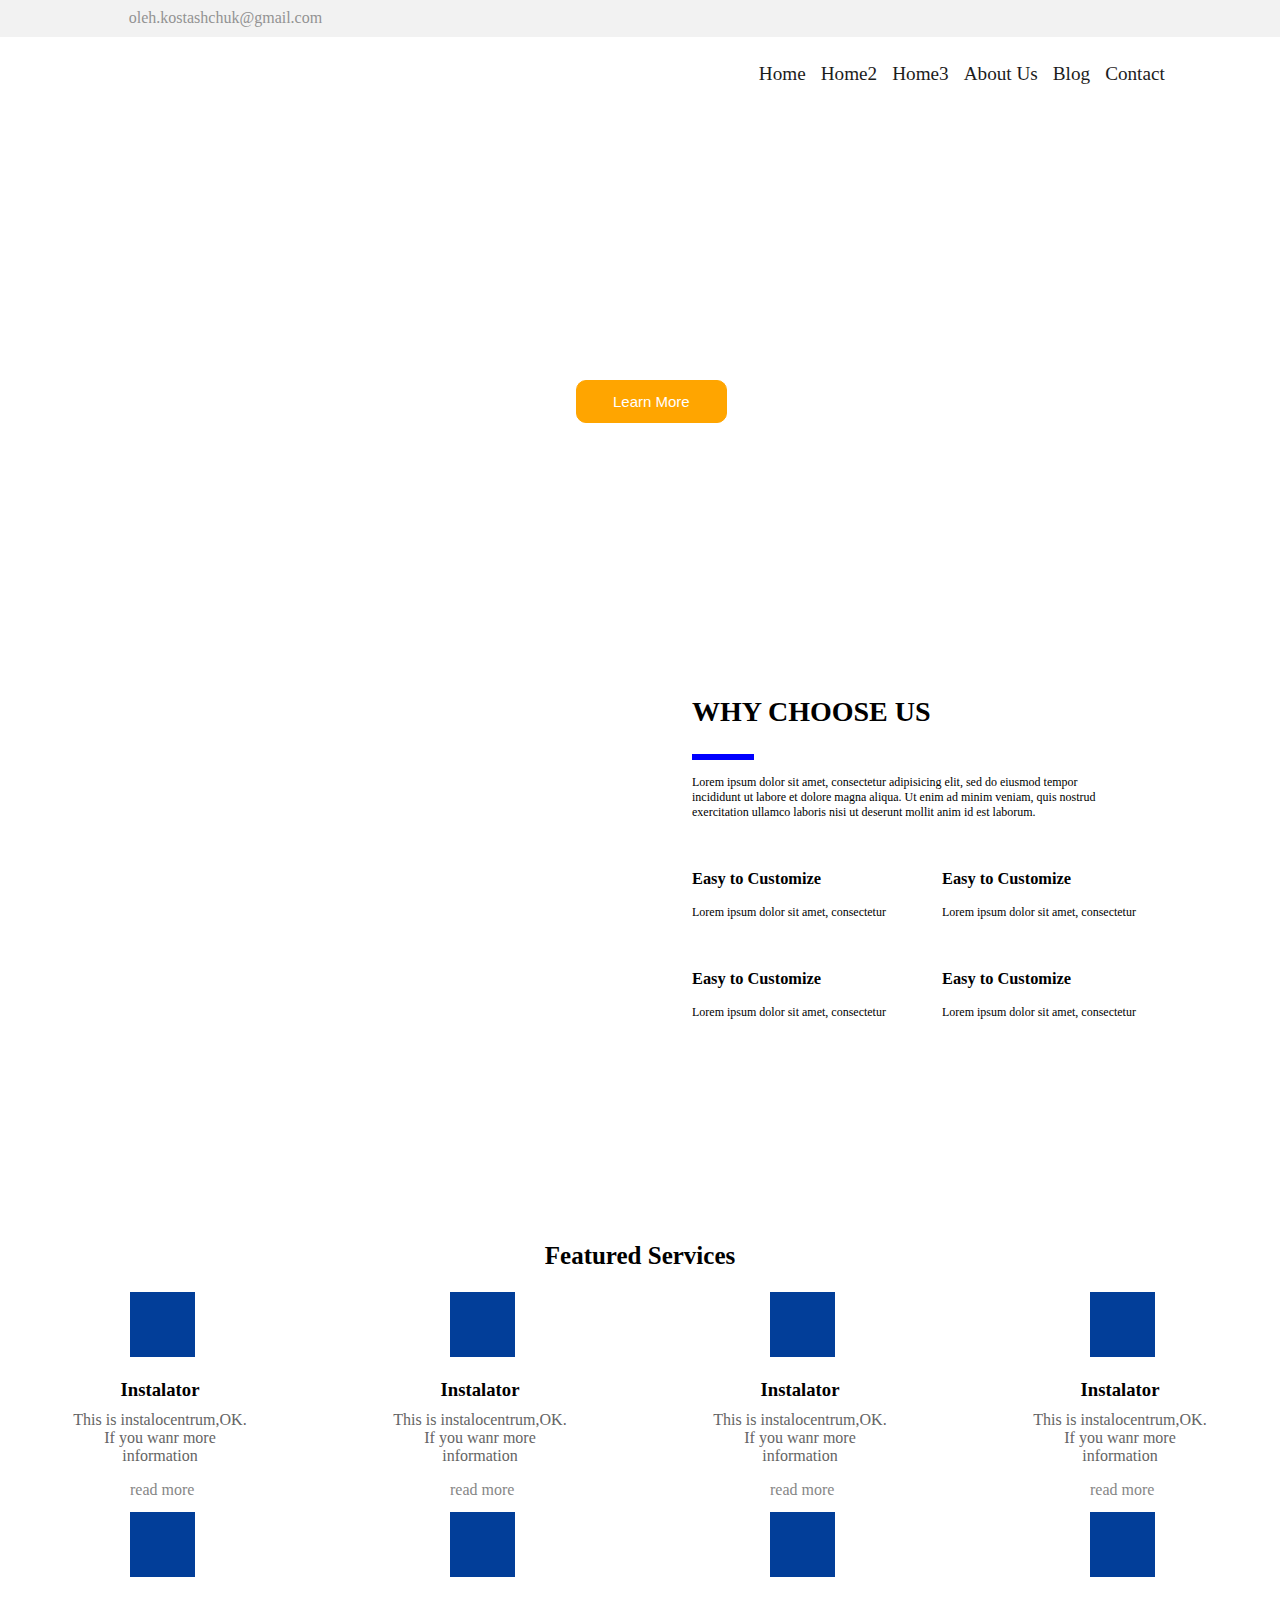
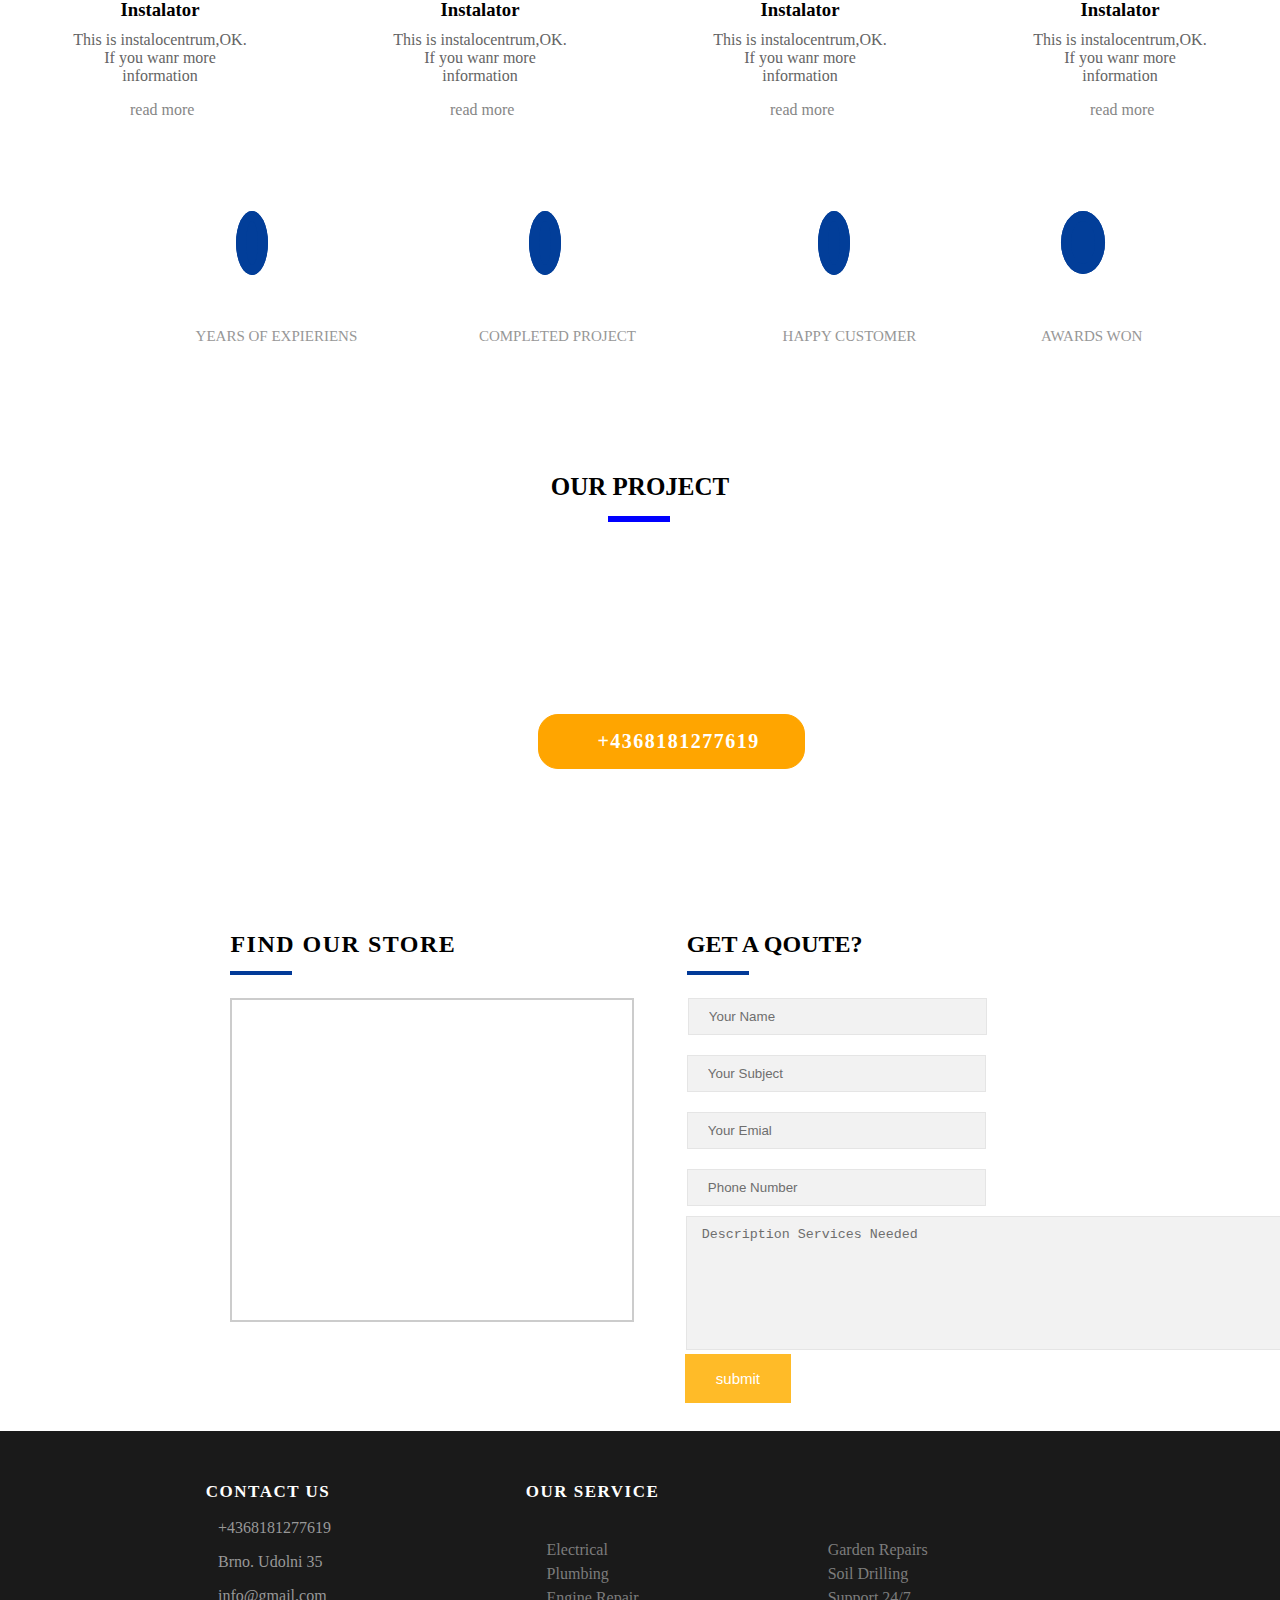
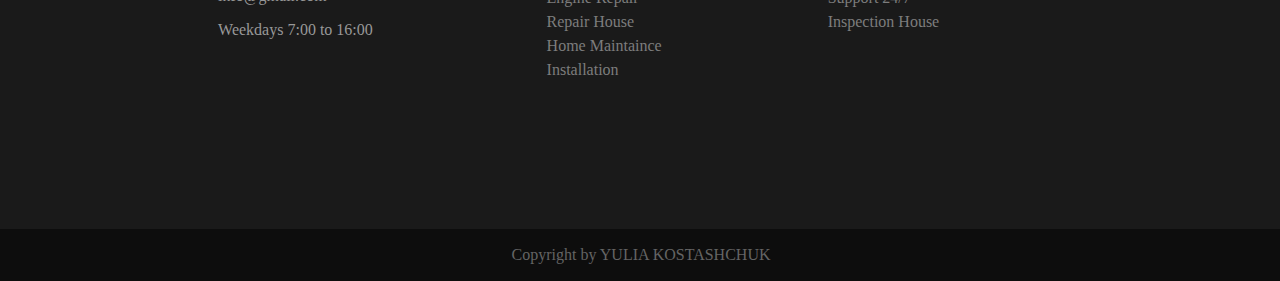
==== commit 4cab5359: "adaptive problem" ====
--- a/index.html
+++ b/index.html
@@ -1,12 +1,20 @@
-<!DOCTYPE html>
+ <!DOCTYPE html>
 <html lang="en" dir="ltr">
   <head>
     <meta charset="utf-8">
     <title></title>
     <link rel="stylesheet" href="css/style.css">
+    <script src="https://ajax.googleapis.com/ajax/libs/jquery/3.3.1/jquery.min.js"></script>
+    <script src="js/adaptive.js"></script>
   </head>
   <body>
-    <nav class="menu">
+      <div id="menu__icon">
+        <span></span>
+        <span></span>
+        <span></span>
+        <span></span>
+       </div>
+    <div class="menu">
         <div class="nav-top">
             <p>oleh.kostashchuk@gmail.com</p>
             <a href="#" class="fb"></a>
@@ -22,7 +30,7 @@
               <li><a href="#" class="refer">Contact</a>
           </ul>
         </div>
-    </nav>
+    </div>
     <div class="content">
         <div class="main_text">
             <h1>We Fix Everything!!!</h1>
@@ -46,33 +54,35 @@
               <div class="customize">
                   <h3>Easy to Customize</h3>
 
-                <p>Lorem ipsum dolor sit amet, consectetur adipisicing elit, sed do
+                <p>Lorem ipsum dolor sit amet, consectetur
                 </p>
               </div>
               <div class="customize">
                 <div class="icon_1"></div>
                   <h3>Easy to Customize</h3>
 
-                <p>Lorem ipsum dolor sit amet, consectetur adipisicing elit, sed do
-                </p>
-              </div>
+                <p>Lorem ipsum dolor sit amet, consectetur
+                </p>
+              </div>
+            </div>
+            <div class="icons_choose">
               <div class="customize">
                 <div class="icon_1"></div>
                   <h3>Easy to Customize</h3>
 
-                <p>Lorem ipsum dolor sit amet, consectetur adipisicing elit, sed do
+                <p>Lorem ipsum dolor sit amet, consectetur
                 </p>
               </div>
               <div class="customize">
                 <div class="icon_1"></div>
                   <h3>Easy to Customize</h3>
 
-                <p>Lorem ipsum dolor sit amet, consectetur adipisicing elit, sed do
-                </p>
-              </div>
-
-
+                <p>Lorem ipsum dolor sit amet, consectetur
+                </p>
+              </div>
             </div>
+
+
 
       </div>
     </div>
--- a/css/style.css
+++ b/css/style.css
@@ -3,7 +3,82 @@
   padding:0;
 }
 /* #шапка сайта  начало */
-.nav {
+#menu__icon {
+    display: none;
+    width: 45px;
+    height: 35px;
+    position: relative;
+    cursor: pointer;
+}
+
+#menu__icon span {
+    display: block;
+    position: absolute;
+    height: 9px;
+    width: 100%;
+    background: #333333;
+    border-radius: 9px;
+    opacity: 1;
+    left: 0;
+    transform: rotate(0deg);
+    transition: .25s ease-in-out;
+}
+
+#menu__icon span:nth-child(1) {
+    top: 0px;
+}
+
+#menu__icon span:nth-child(2), .menu__icon span:nth-child(3) {
+    top: 13px;
+}
+
+#menu__icon span:nth-child(4) {
+    top: 26px;
+}
+
+
+
+/* открытое меню адаптивное */
+@media screen and (max-width: 999px)  {
+  .nav-top{
+   display:none;
+ }
+ #menu__icon{
+   display:block;
+   margin:10px;
+ }
+ .navigation{
+   margin:0;
+   padding:0;
+ }
+ .nav-down  ul li{
+   display:block;
+   background-color: #979797;
+   text-align: center;
+   border-bottom:0.5px solid black;
+   border-top:1px solid black;
+   padding-bottom:5px;
+   padding-top: 5px;
+ }
+ .nav-down  ul{
+   display: none;
+ }
+ .nav-down a{
+   text-decoration: none;
+   color:black;
+   font-size:25px;
+ }
+ .nav-down a:hover{
+   color:orange;
+ }
+}
+
+/* end menu adn navigation */
+
+/* адаптивное меню */
+
+
+.nav-top {
     margin:0;
     padding:0;
     width:100%;
@@ -24,16 +99,19 @@
 .nav-top a{
 
 }
+@media screen and (min-width: 999px) {
 .nav-down{
-
+  display:block;
   min-height:60px;
   background:
    url("file:///Users/olehkostashchuk/Desktop/instalocentrum/image/Logo.png") no-repeat;
   background-position: left;
   padding-top:10px;
   margin-left:10%;
+
 }
 .nav-down ul{
+  display:block;
   position: relative;
   padding-right: 10%;
   list-style: none;
@@ -48,6 +126,7 @@
   text-decoration: none;
   color:#1C1C1C;
   font-size:1.2em;
+}
 }
 /* конец шапки */
 
@@ -73,6 +152,17 @@
   color:#ffffff;
   font-size:15px;
 }
+@media screen and (max-width: 999px){
+  .main_text .learn_more{
+    margin-left: 40% !important;
+  }
+}
+@media screen and (max-width: 600px){
+  .main_text .learn_more{
+
+    margin-left: 35% !important;
+  }
+}
 .main_text .learn_more{
   margin-left: 45%;
   background-color: orange;
@@ -81,9 +171,9 @@
   color:#ffffff;
   border-radius: 10px;
 }
+
 .choosing{
   display:flex;
-
   margin:0;
   padding:0;
   width:auto;
@@ -97,14 +187,28 @@
   background:
    url("file:///Users/olehkostashchuk/Desktop/instalocentrum/image/Boder.png")
    no-repeat;
-   margin-left: 200px;
+   margin-left: 15%;
    margin-top: 75px;
+
+}
+@media screen and (max-width: 999px){
+  .content_2{
+    display:none;
+  }
+  .chose{
+    justify-content: flex-start !important;
+    margin-top: 150px;
+  }
+  .icons_choose{
+    flex-direction:column !important;
+
+  }
 
 }
 .choose {
   justify-content: flex-end;
   margin-left: 50px;
-  margin-top: 100px;
+  margin-top: 8%;
   font-size:14px;
 }
 .choose hr{
@@ -122,10 +226,10 @@
 }
 .icons_choose{
   display:flex;
-  flex-direction:column wrap;
-  margin:0;
-  padding:0;
-  width:260px;
+  flex-direction:row;
+  margin:0;
+  padding:0;
+  flex-basis:260px;
 }
 .customize{
   align-content:flex-end;
@@ -157,8 +261,9 @@
 
 
 .featured_servis{
-  height:568px;
-  width:auto;
+  display:flex;
+  height:auto;
+  width:100%;
   margin:0;
   padding:0;
   background-color:#F2F2F2;
@@ -166,21 +271,24 @@
 .featured_servis h1{
   font-size: 25px;
   text-align: center;
-  padding-top: 50px;
+  /* padding-top: 25px; */
   color:#00000;
 }
 .featured_servis .describe{
   display:flex;
-  flex-wrap:wrap;
+  flex-flow: column;
+  flex-wrap: wrap;
+  align-content: space-between;
+  align-content: space-around;
   justify-content: center;
   width:auto;
   height:450px;
-  margin:40px 12%;
+  /* margin:40px 12%; */
 }
 /* старт иконо и опису */
 .insta{
   width: 180px;
-  height:200px;
+  height:220px;
   margin:0px 40px;
 
 }
@@ -524,7 +632,7 @@
   background-color:#1A1A1A;
 }
 .contact_us{
-  width:30%;
+  width:32%;
 }
 .contact_us h3{
   color:#ffffff;
@@ -537,7 +645,7 @@
   color:#989898;
   margin-left: 53%;
   margin-top: 10px;
-  
+
 }
 .contact_1::before{
   content:url("file:///Users/olehkostashchuk/Desktop/instalocentrum/image/phone.png");
@@ -641,6 +749,7 @@
 
 /* //////start content box //////  */
 .engine_box{
+  display:flex;
   margin:0;
   padding:0;
   width:100%;
@@ -648,10 +757,12 @@
 .engine_menu{
   display:flex;
   flex-flow: column;
+  /* padding-left: 10%; */
+  width:30%
 }
 .engine_menu ul{
   display:block;
-  margin-left:17%;
+  margin-left:20%;
 }
 .engine_menu li,
 .engine_menu a{
@@ -675,8 +786,8 @@
 
 .engine_contact{
   display:block;
-  margin-left:20%;
   margin-top: -20px;
+  margin-left: 30%;
 }
 .engine_contact .your_add{
   border:1px solid #1F53A0;
@@ -689,6 +800,7 @@
   padding-top:20px;
   height:180px;
   width: 195px;
+
 }
 .engine_contact h3{color:#323232}
 .engine_contact p{
@@ -697,3 +809,84 @@
 .engine_contact p:nth-child(2)::before{
   content:"123";
 }
+
+/* engine content */
+/* start */
+.engine_content{
+  display:flex;
+  flex-direction: column;
+
+  height:auto;
+  width:70%;
+  margin:0;
+  padding:0;
+}
+.engine_photo{
+  border:1px solid blue;
+  background-color: blue;
+  /* margin-left: 10%; */
+  margin-top: 25px;
+  width: 850px;
+  height:415px;
+}
+.engine_text p{
+  width:850px;
+}
+.engine_text h3{
+  margin-top: 20px;
+}
+.engine_text hr{
+  border:1px solid #E7E7E7;
+  background-color:#E7E7E7;
+  width:850px;
+  margin:0;
+  padding:0;
+}
+.engine_galerie hr{
+  background-color:blue;
+  border: 1px solid blue;
+  color:blue;
+  width:60px;
+  height:2px;
+  float:left;
+  margin-top:-5px;
+}
+.engine_galerie ul{
+  text-decoration: none;
+  list-style: none;
+  margin:0;
+  padding-top:10px;
+}
+.engine_galerie li{
+  padding-top:10px;
+  padding-bottom:5px;
+
+}
+.engine_galerie a{
+  list-style:none;
+  text-decoration: none;
+  color:black;
+}
+.engine_galerie a:hover{
+  color:#FFBF38;
+  transition-duration: 0.3s;
+
+}
+.engine_galerie li{
+  list-style-image:url("file:///Users/olehkostashchuk/Desktop/instalocentrum/image/1.png");
+  padding-left:10px;
+}
+.engine_galerie .silver{
+  border:0.5px solid #E7E7E7;
+  background-color:#E7E7E7;
+  width:850px;
+  margin:0;
+  padding:0;
+  margin-top:25px;
+}
+.engine_galerie h3  {
+  margin-top:70px;
+}
+.engine_galerie p {
+  width:850px;
+}
